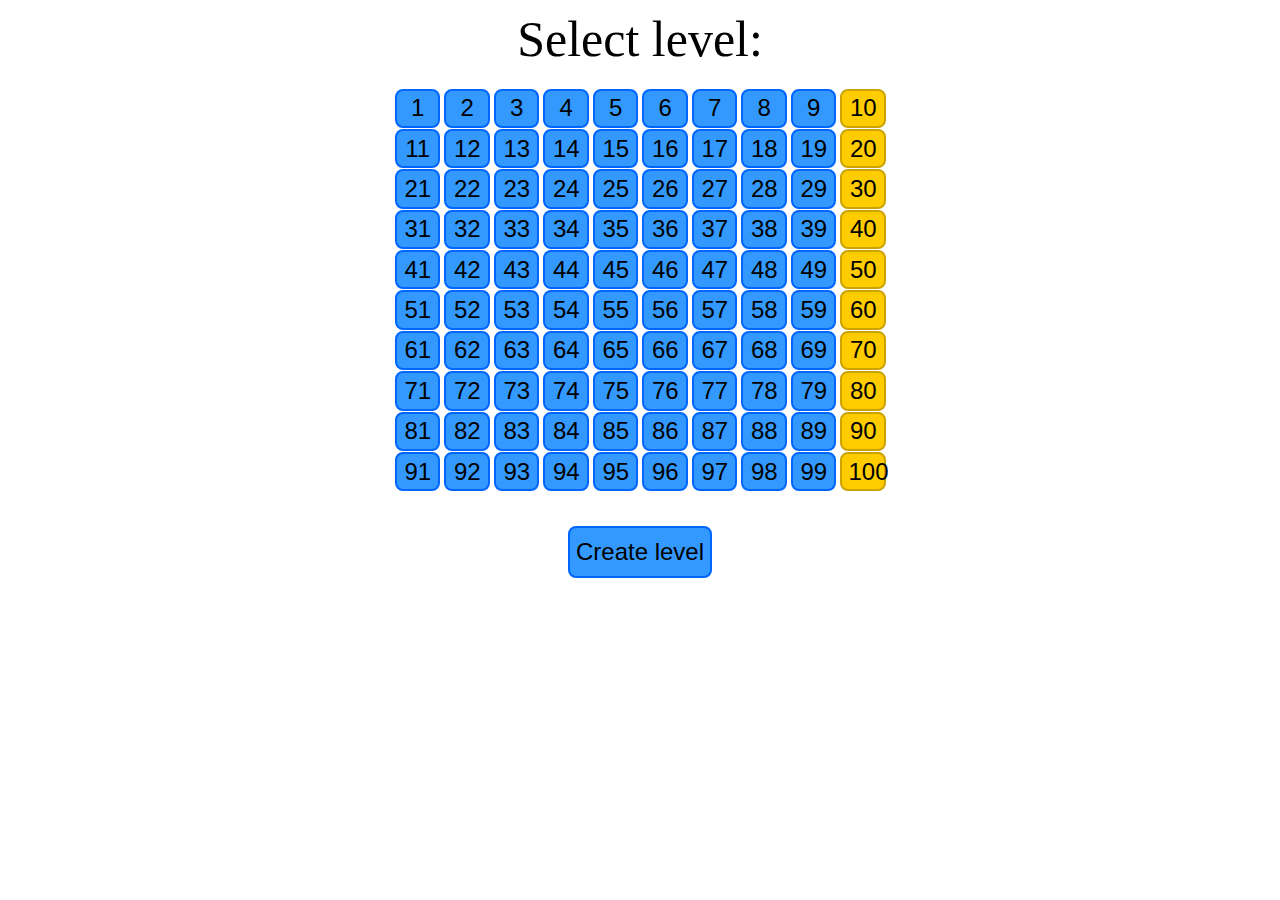
==== level_menu.html @ 1226a9e5 "Menu" ====
<html>
<body>
</body>
</html><!DOCTYPE html>
<html>
<head>
<link rel="stylesheet" type="text/css" href="level_menu.css">
</head>
<body>
<script src="test%20world/matter.js"></script>
<script src="test%20world/levels.js"></script>
<script src="level_menu.js"></script>
 
<div id="menu_div">
    <p id="text">Select level:</p>
    <div id="menu">
        <div class="row">
            <button class="button">1</button>
            <button class="button">2</button>
            <button class="button">3</button>
            <button class="button">4</button>
            <button class="button">5</button>
            <button class="button">6</button>
            <button class="button">7</button>
            <button class="button">8</button>
            <button class="button">9</button>
            <button class="boss_button">10</button>
        </div>
        <div class="row">
            <button class="button">11</button>
            <button class="button">12</button>
            <button class="button">13</button>
            <button class="button">14</button>
            <button class="button">15</button>
            <button class="button">16</button>
            <button class="button">17</button>
            <button class="button">18</button>
            <button class="button">19</button>
            <button class="boss_button">20</button>
        </div>
        <div class="row">
            <button class="button">21</button>
            <button class="button">22</button>
            <button class="button">23</button>
            <button class="button">24</button>
            <button class="button">25</button>
            <button class="button">26</button>
            <button class="button">27</button>
            <button class="button">28</button>
            <button class="button">29</button>
            <button class="boss_button">30</button>
        </div>
        <div class="row">
            <button class="button">31</button>
            <button class="button">32</button>
            <button class="button">33</button>
            <button class="button">34</button>
            <button class="button">35</button>
            <button class="button">36</button>
            <button class="button">37</button>
            <button class="button">38</button>
            <button class="button">39</button>
            <button class="boss_button">40</button>
        </div>
        <div class="row">
            <button class="button">41</button>
            <button class="button">42</button>
            <button class="button">43</button>
            <button class="button">44</button>
            <button class="button">45</button>
            <button class="button">46</button>
            <button class="button">47</button>
            <button class="button">48</button>
            <button class="button">49</button>
            <button class="boss_button">50</button>
        </div>
        <div class="row">
            <button class="button">51</button>
            <button class="button">52</button>
            <button class="button">53</button>
            <button class="button">54</button>
            <button class="button">55</button>
            <button class="button">56</button>
            <button class="button">57</button>
            <button class="button">58</button>
            <button class="button">59</button>
            <button class="boss_button">60</button>
        </div>
        <div class="row">
            <button class="button">61</button>
            <button class="button">62</button>
            <button class="button">63</button>
            <button class="button">64</button>
            <button class="button">65</button>
            <button class="button">66</button>
            <button class="button">67</button>
            <button class="button">68</button>
            <button class="button">69</button>
            <button class="boss_button">70</button>
        </div>
        <div class="row">
            <button class="button">71</button>
            <button class="button">72</button>
            <button class="button">73</button>
            <button class="button">74</button>
            <button class="button">75</button>
            <button class="button">76</button>
            <button class="button">77</button>
            <button class="button">78</button>
            <button class="button">79</button>
            <button class="boss_button">80</button>
        </div>
        <div class="row">
            <button class="button">81</button>
            <button class="button">82</button>
            <button class="button">83</button>
            <button class="button">84</button>
            <button class="button">85</button>
            <button class="button">86</button>
            <button class="button">87</button>
            <button class="button">88</button>
            <button class="button">89</button>
            <button class="boss_button">90</button>
        </div>
        <div class="row">
            <button class="button">91</button>
            <button class="button">92</button>
            <button class="button">93</button>
            <button class="button">94</button>
            <button class="button">95</button>
            <button class="button">96</button>
            <button class="button">97</button>
            <button class="button">98</button>
            <button class="button">99</button>
            <button class="boss_button">100</button>
        </div>
    </div>
    <button id="new_level_button">Create level</button>
</div>
    
<script>
    var isPaused = false;
    var lvlBtn = document.getElementById("LevelButton");
    var psBtn = document.getElementById("PauseButton");
    var ctrlBtn = document.getElementById("ControlsButton");
    var ctrls = document.getElementById("Controls");
    function TogglePause() {
        if (lvlBtn.style.display === "none") {
            lvlBtn.style.display = "inline";
            ctrlBtn.style.display = "inline";
            psBtn.textContent = "Resume";
            isPaused = true;
        } else {
            lvlBtn.style.display = "none";
            ctrlBtn.style.display = "none";
            psBtn.textContent = "Pause";
            isPaused = false;
        }
        if (ctrls.style.display === "inline") {
            ctrls.style.display = "none";
        }
    };
    function ToggleControls() {
        if (ctrls.style.display === "none") {
            ctrls.style.display = "inline";
        } else {
            ctrls.style.display = "none";
        }
    };
</script>
</body>
</html>
---- level_menu.css ----
#text{
    font-size: 50px;
    margin-top: 10px;
    margin-bottom: 20px;
}
#menu_div{
    width: 100%;
    height: 99%;
    text-align: center;
}
#menu{
    width: 40%;
    height: 50%;
    text-align: center;
    margin-left: 30%;
}
.row{
    width: 100%;
    display: block;
    padding: 0.1%;
}
.button{
    width: 9%;
    height: 9%;
    font-size: 24px;
    background-color: #3399ff;
    
    border: 2px solid #0066ff;
    border-radius: 8px;
}
.boss_button{
    width: 9%;
    height: 9%;
    font-size: 24px;
    background-color: #ffcc00;
    
    border: 2px solid #cca300;
    border-radius: 8px;
}
#new_level_button{
    width: 20%%;
    height: 6%;
    font-size: 24px;
    background-color: #3399ff;
    
    border: 2px solid #0066ff;
    border-radius: 8px;
}
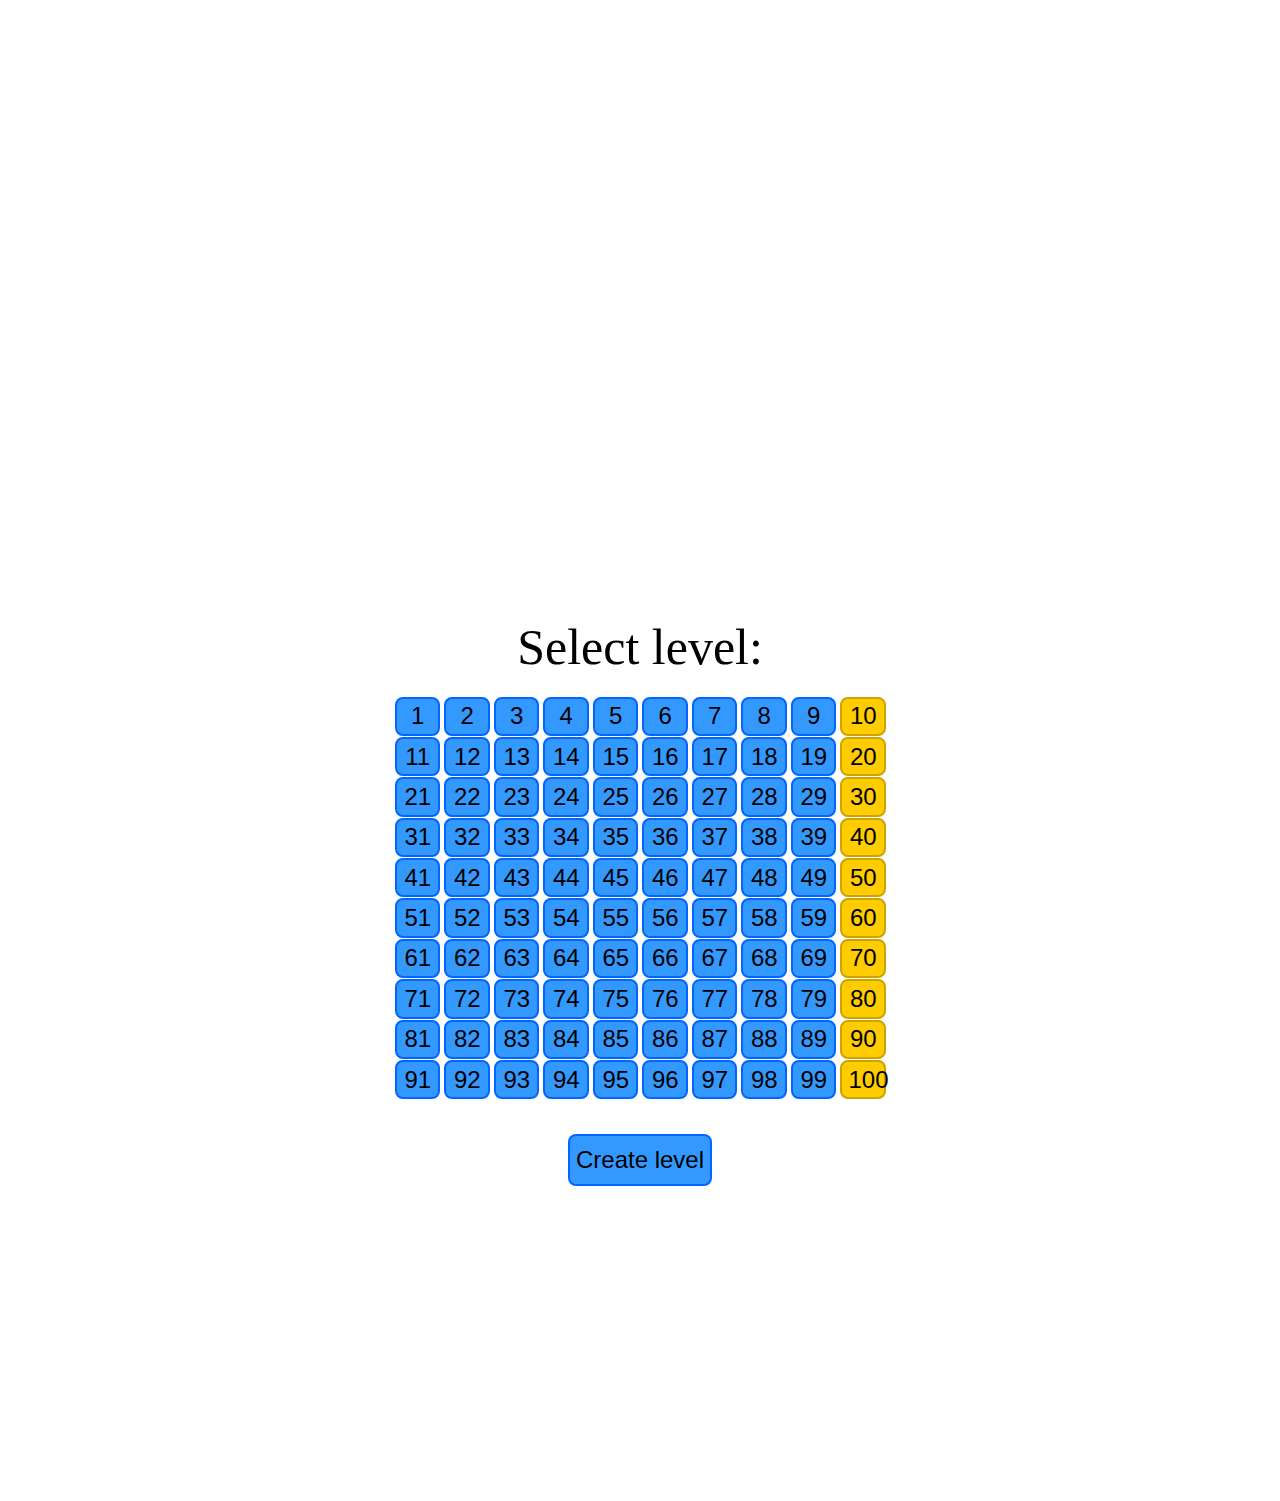
==== commit dbcf899b: "wersiq bez papki" ====
--- a/level_menu.html
+++ b/level_menu.html
@@ -7,8 +7,8 @@
 <link rel="stylesheet" type="text/css" href="level_menu.css">
 </head>
 <body>
-<script src="test%20world/matter.js"></script>
-<script src="test%20world/levels.js"></script>
+<script src="matter.js"></script>
+<script src="levels_game.js"></script>
 <script src="level_menu.js"></script>
  
 <div id="menu_div">
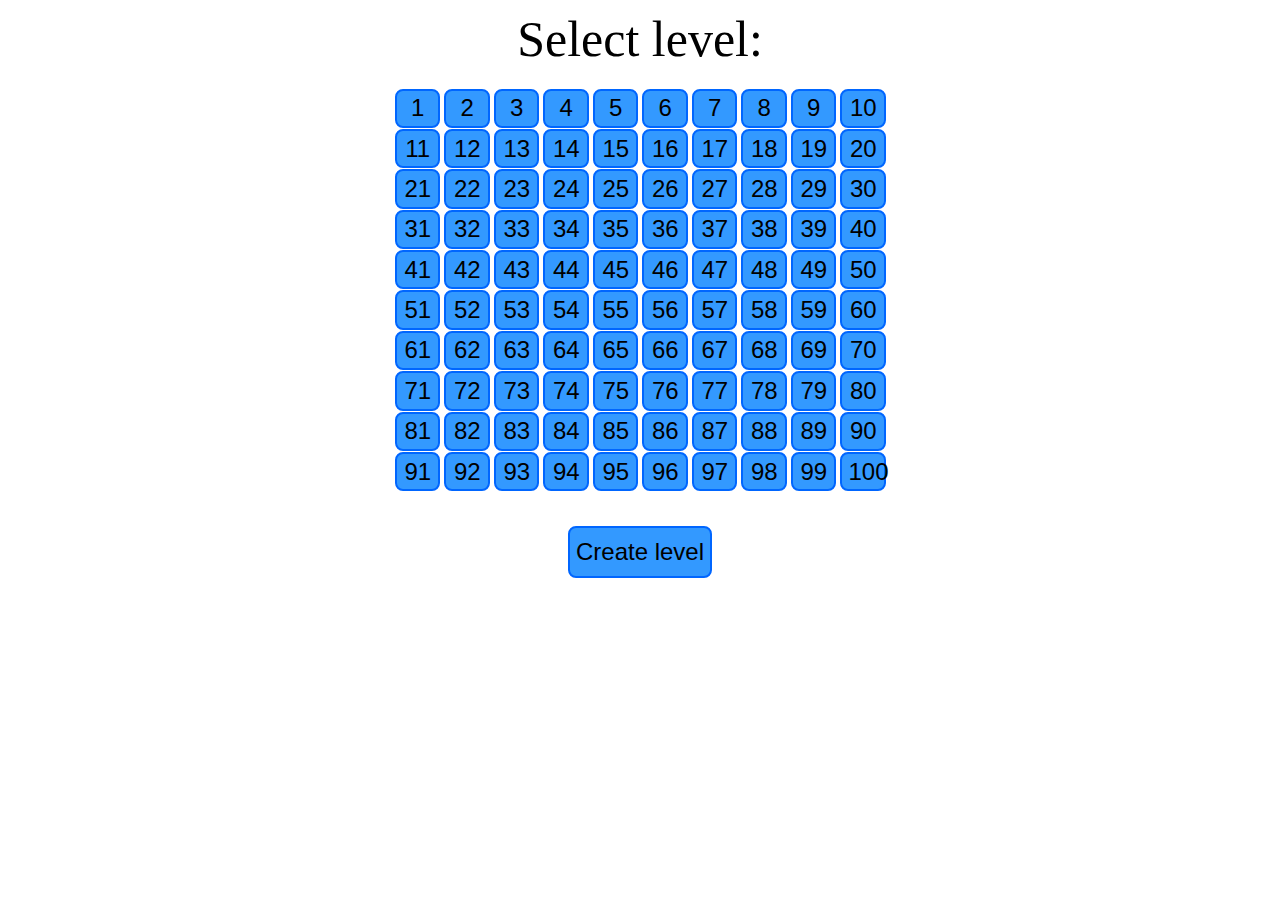
==== commit b221abf0: "menu" ====
--- a/level_menu.html
+++ b/level_menu.html
@@ -8,134 +8,136 @@
 </head>
 <body>
 <script src="matter.js"></script>
-<script src="levels_game.js"></script>
+<script src="game.js"></script>
 <script src="level_menu.js"></script>
+<script src="game.js"></script>
  
 <div id="menu_div">
     <p id="text">Select level:</p>
     <div id="menu">
         <div class="row">
-            <button class="button">1</button>
-            <button class="button">2</button>
-            <button class="button">3</button>
-            <button class="button">4</button>
-            <button class="button">5</button>
-            <button class="button">6</button>
-            <button class="button">7</button>
-            <button class="button">8</button>
-            <button class="button">9</button>
-            <button class="boss_button">10</button>
+            <button class="button" onclick="setLevel(this.innerHTML)">1</button>
+            <button class="button" onclick="setLevel(this.innerHTML)">2</button>
+            <button class="button" onclick="setLevel(this.innerHTML)">3</button>
+            <button class="button" onclick="setLevel(this.innerHTML)">4</button>
+            <button class="button" onclick="setLevel(this.innerHTML)">5</button>
+            <button class="button" onclick="setLevel(this.innerHTML)">6</button>
+            <button class="button" onclick="setLevel(this.innerHTML)">7</button>
+            <button class="button" onclick="setLevel(this.innerHTML)">8</button>
+            <button class="button" onclick="setLevel(this.innerHTML)">9</button>
+            <button class="button" onclick="setLevel(this.innerHTML)">10</button>
         </div>
         <div class="row">
-            <button class="button">11</button>
-            <button class="button">12</button>
-            <button class="button">13</button>
-            <button class="button">14</button>
-            <button class="button">15</button>
-            <button class="button">16</button>
-            <button class="button">17</button>
-            <button class="button">18</button>
-            <button class="button">19</button>
-            <button class="boss_button">20</button>
+            <button class="button" onclick="setLevel(this.innerHTML)">11</button>
+            <button class="button" onclick="setLevel(this.innerHTML)">12</button>
+            <button class="button" onclick="setLevel(this.innerHTML)">13</button>
+            <button class="button" onclick="setLevel(this.innerHTML)">14</button>
+            <button class="button" onclick="setLevel(this.innerHTML)">15</button>
+            <button class="button" onclick="setLevel(this.innerHTML)">16</button>
+            <button class="button" onclick="setLevel(this.innerHTML)">17</button>
+            <button class="button" onclick="setLevel(this.innerHTML)">18</button>
+            <button class="button" onclick="setLevel(this.innerHTML)">19</button>
+            <button class="button" onclick="setLevel(this.innerHTML)">20</button>
         </div>
         <div class="row">
-            <button class="button">21</button>
-            <button class="button">22</button>
-            <button class="button">23</button>
-            <button class="button">24</button>
-            <button class="button">25</button>
-            <button class="button">26</button>
-            <button class="button">27</button>
-            <button class="button">28</button>
-            <button class="button">29</button>
-            <button class="boss_button">30</button>
+            <button class="button" onclick="setLevel(this.innerHTML)">21</button>
+            <button class="button" onclick="setLevel(this.innerHTML)">22</button>
+            <button class="button" onclick="setLevel(this.innerHTML)">23</button>
+            <button class="button" onclick="setLevel(this.innerHTML)">24</button>
+            <button class="button" onclick="setLevel(this.innerHTML)">25</button>
+            <button class="button" onclick="setLevel(this.innerHTML)">26</button>
+            <button class="button" onclick="setLevel(this.innerHTML)">27</button>
+            <button class="button" onclick="setLevel(this.innerHTML)">28</button>
+            <button class="button" onclick="setLevel(this.innerHTML)">29</button>
+            <button class="button" onclick="setLevel(this.innerHTML)">30</button>
         </div>
         <div class="row">
-            <button class="button">31</button>
-            <button class="button">32</button>
-            <button class="button">33</button>
-            <button class="button">34</button>
-            <button class="button">35</button>
-            <button class="button">36</button>
-            <button class="button">37</button>
-            <button class="button">38</button>
-            <button class="button">39</button>
-            <button class="boss_button">40</button>
+            <button class="button" onclick="setLevel(this.innerHTML)">31</button>
+            <button class="button" onclick="setLevel(this.innerHTML)">32</button>
+            <button class="button" onclick="setLevel(this.innerHTML)">33</button>
+            <button class="button" onclick="setLevel(this.innerHTML)">34</button>
+            <button class="button" onclick="setLevel(this.innerHTML)">35</button>
+            <button class="button" onclick="setLevel(this.innerHTML)">36</button>
+            <button class="button" onclick="setLevel(this.innerHTML)">37</button>
+            <button class="button" onclick="setLevel(this.innerHTML)">38</button>
+            <button class="button" onclick="setLevel(this.innerHTML)">39</button>
+            <button class="button" onclick="setLevel(this.innerHTML)">40</button>
         </div>
         <div class="row">
-            <button class="button">41</button>
-            <button class="button">42</button>
-            <button class="button">43</button>
-            <button class="button">44</button>
-            <button class="button">45</button>
-            <button class="button">46</button>
-            <button class="button">47</button>
-            <button class="button">48</button>
-            <button class="button">49</button>
-            <button class="boss_button">50</button>
+            <button class="button" onclick="setLevel(this.innerHTML)">41</button>
+            <button class="button" onclick="setLevel(this.innerHTML)">42</button>
+            <button class="button" onclick="setLevel(this.innerHTML)">43</button>
+            <button class="button" onclick="setLevel(this.innerHTML)">44</button>
+            <button class="button" onclick="setLevel(this.innerHTML)">45</button>
+            <button class="button" onclick="setLevel(this.innerHTML)">46</button>
+            <button class="button" onclick="setLevel(this.innerHTML)">47</button>
+            <button class="button" onclick="setLevel(this.innerHTML)">48</button>
+            <button class="button" onclick="setLevel(this.innerHTML)">49</button>
+            <button class="button" onclick="setLevel(this.innerHTML)">50</button>
         </div>
         <div class="row">
-            <button class="button">51</button>
-            <button class="button">52</button>
-            <button class="button">53</button>
-            <button class="button">54</button>
-            <button class="button">55</button>
-            <button class="button">56</button>
-            <button class="button">57</button>
-            <button class="button">58</button>
-            <button class="button">59</button>
-            <button class="boss_button">60</button>
+            <button class="button" onclick="setLevel(this.innerHTML)">51</button>
+            <button class="button" onclick="setLevel(this.innerHTML)">52</button>
+            <button class="button" onclick="setLevel(this.innerHTML)">53</button>
+            <button class="button" onclick="setLevel(this.innerHTML)">54</button>
+            <button class="button" onclick="setLevel(this.innerHTML)">55</button>
+            <button class="button" onclick="setLevel(this.innerHTML)">56</button>
+            <button class="button" onclick="setLevel(this.innerHTML)">57</button>
+            <button class="button" onclick="setLevel(this.innerHTML)">58</button>
+            <button class="button" onclick="setLevel(this.innerHTML)">59</button>
+            <button class="button" onclick="setLevel(this.innerHTML)">60</button>
         </div>
         <div class="row">
-            <button class="button">61</button>
-            <button class="button">62</button>
-            <button class="button">63</button>
-            <button class="button">64</button>
-            <button class="button">65</button>
-            <button class="button">66</button>
-            <button class="button">67</button>
-            <button class="button">68</button>
-            <button class="button">69</button>
-            <button class="boss_button">70</button>
+            <button class="button" onclick="setLevel(this.innerHTML)">61</button>
+            <button class="button" onclick="setLevel(this.innerHTML)">62</button>
+            <button class="button" onclick="setLevel(this.innerHTML)">63</button>
+            <button class="button" onclick="setLevel(this.innerHTML)">64</button>
+            <button class="button" onclick="setLevel(this.innerHTML)">65</button>
+            <button class="button" onclick="setLevel(this.innerHTML)">66</button>
+            <button class="button" onclick="setLevel(this.innerHTML)">67</button>
+            <button class="button" onclick="setLevel(this.innerHTML)">68</button>
+            <button class="button" onclick="setLevel(this.innerHTML)">69</button>
+            <button class="button" onclick="setLevel(this.innerHTML)">70</button>
         </div>
         <div class="row">
-            <button class="button">71</button>
-            <button class="button">72</button>
-            <button class="button">73</button>
-            <button class="button">74</button>
-            <button class="button">75</button>
-            <button class="button">76</button>
-            <button class="button">77</button>
-            <button class="button">78</button>
-            <button class="button">79</button>
-            <button class="boss_button">80</button>
+            <button class="button" onclick="setLevel(this.innerHTML)">71</button>
+            <button class="button" onclick="setLevel(this.innerHTML)">72</button>
+            <button class="button" onclick="setLevel(this.innerHTML)">73</button>
+            <button class="button" onclick="setLevel(this.innerHTML)">74</button>
+            <button class="button" onclick="setLevel(this.innerHTML)">75</button>
+            <button class="button" onclick="setLevel(this.innerHTML)">76</button>
+            <button class="button" onclick="setLevel(this.innerHTML)">77</button>
+            <button class="button" onclick="setLevel(this.innerHTML)">78</button>
+            <button class="button" onclick="setLevel(this.innerHTML)">79</button>
+            <button class="button" onclick="setLevel(this.innerHTML)">80</button>
         </div>
         <div class="row">
-            <button class="button">81</button>
-            <button class="button">82</button>
-            <button class="button">83</button>
-            <button class="button">84</button>
-            <button class="button">85</button>
-            <button class="button">86</button>
-            <button class="button">87</button>
-            <button class="button">88</button>
-            <button class="button">89</button>
-            <button class="boss_button">90</button>
+            <button class="button" onclick="setLevel(this.innerHTML)">81</button>
+            <button class="button" onclick="setLevel(this.innerHTML)">82</button>
+            <button class="button" onclick="setLevel(this.innerHTML)">83</button>
+            <button class="button" onclick="setLevel(this.innerHTML)">84</button>
+            <button class="button" onclick="setLevel(this.innerHTML)">85</button>
+            <button class="button" onclick="setLevel(this.innerHTML)">86</button>
+            <button class="button" onclick="setLevel(this.innerHTML)">87</button>
+            <button class="button" onclick="setLevel(this.innerHTML)">88</button>
+            <button class="button" onclick="setLevel(this.innerHTML)">89</button>
+            <button class="button" onclick="setLevel(this.innerHTML)">90</button>
         </div>
         <div class="row">
-            <button class="button">91</button>
-            <button class="button">92</button>
-            <button class="button">93</button>
-            <button class="button">94</button>
-            <button class="button">95</button>
-            <button class="button">96</button>
-            <button class="button">97</button>
-            <button class="button">98</button>
-            <button class="button">99</button>
-            <button class="boss_button">100</button>
+            <button class="button" onclick="setLevel(this.innerHTML)">91</button>
+            <button class="button" onclick="setLevel(this.innerHTML)">92</button>
+            <button class="button" onclick="setLevel(this.innerHTML)">93</button>
+            <button class="button" onclick="setLevel(this.innerHTML)">94</button>
+            <button class="button" onclick="setLevel(this.innerHTML)">95</button>
+            <button class="button" onclick="setLevel(this.innerHTML)">96</button>
+            <button class="button" onclick="setLevel(this.innerHTML)">97</button>
+            <button class="button" onclick="setLevel(this.innerHTML)">98</button>
+            <button class="button" onclick="setLevel(this.innerHTML)">99</button>
+            <button class="button" onclick="setLevel(this.innerHTML)">100</button>
         </div>
     </div>
-    <button id="new_level_button">Create level</button>
+    <a href="start.html"><button id="new_level_button" onclick="asdf()">Create level</button></a>
+    
 </div>
     
 <script>
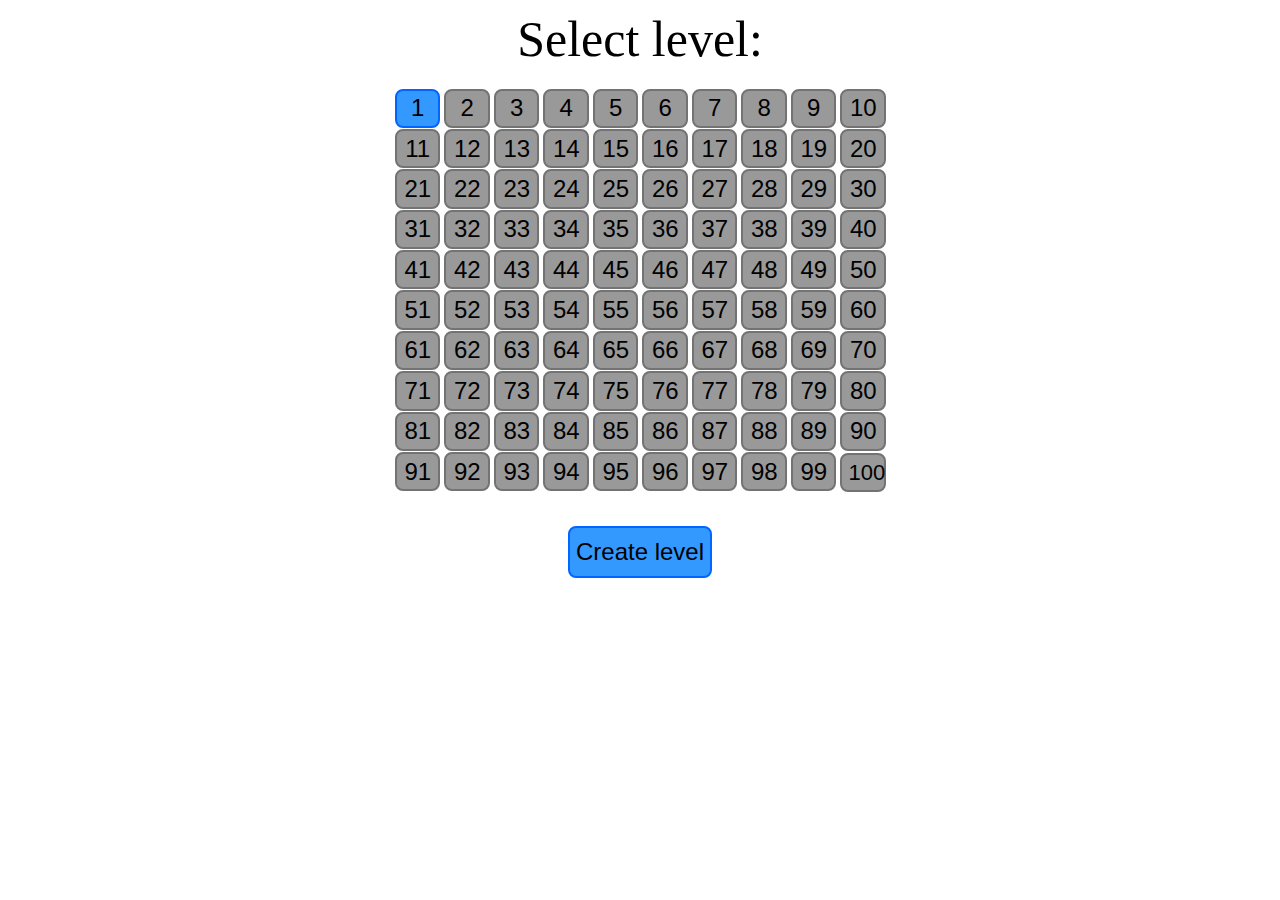
==== commit 86566580: "menu update" ====
--- a/level_menu.html
+++ b/level_menu.html
@@ -8,15 +8,13 @@
 </head>
 <body>
 <script src="matter.js"></script>
-<script src="game.js"></script>
 <script src="level_menu.js"></script>
-<script src="game.js"></script>
  
 <div id="menu_div">
     <p id="text">Select level:</p>
     <div id="menu">
         <div class="row">
-            <button class="button" onclick="setLevel(this.innerHTML)">1</button>
+            <a class="buttonLink" href="actual_game.html"><button class="button" onclick="setLevel(this.innerHTML)">1</button></a>
             <button class="button" onclick="setLevel(this.innerHTML)">2</button>
             <button class="button" onclick="setLevel(this.innerHTML)">3</button>
             <button class="button" onclick="setLevel(this.innerHTML)">4</button>
--- a/level_menu.css
+++ b/level_menu.css
@@ -28,15 +28,6 @@
     border: 2px solid #0066ff;
     border-radius: 8px;
 }
-.boss_button{
-    width: 9%;
-    height: 9%;
-    font-size: 24px;
-    background-color: #ffcc00;
-    
-    border: 2px solid #cca300;
-    border-radius: 8px;
-}
 #new_level_button{
     width: 20%%;
     height: 6%;
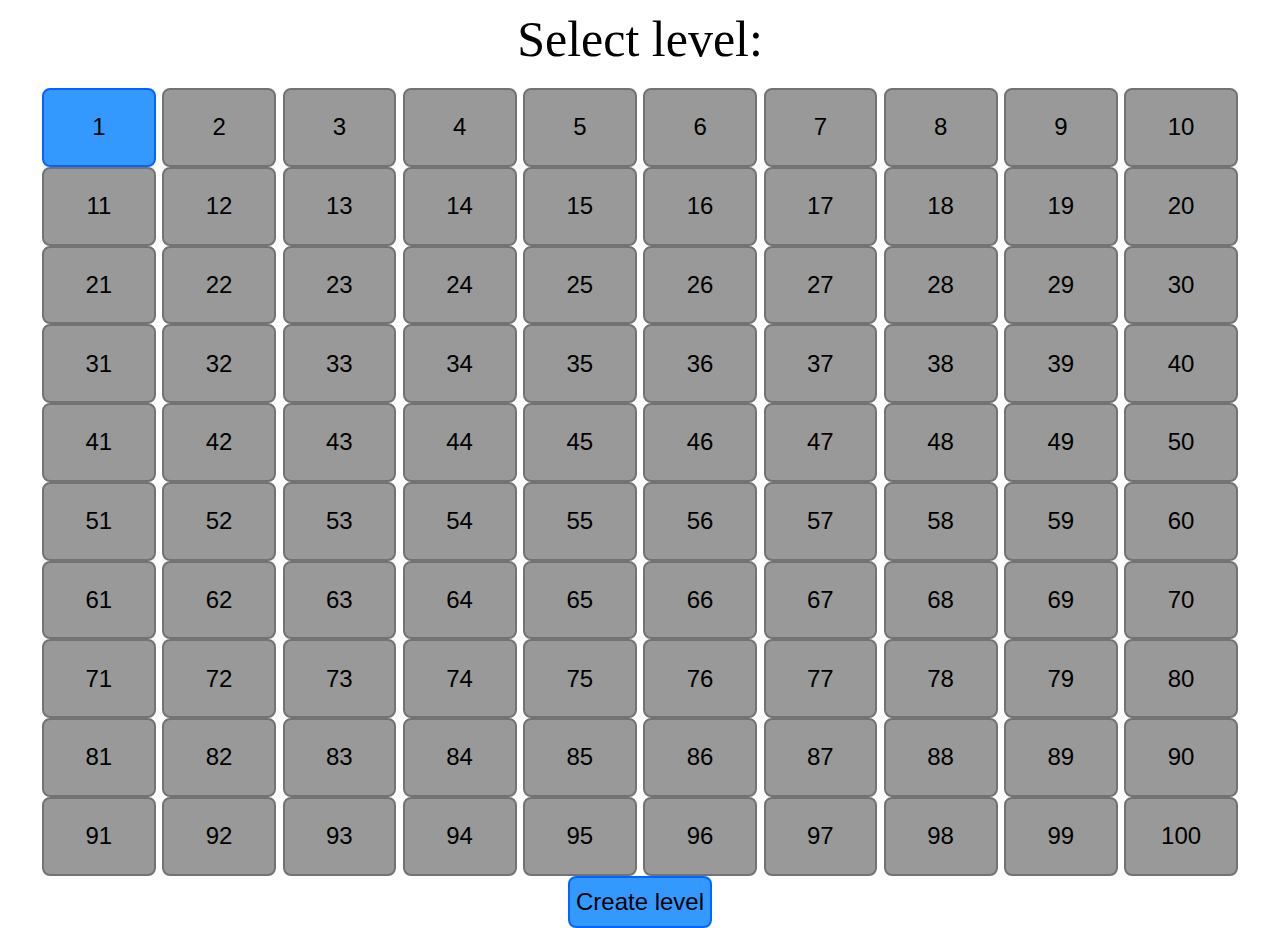
==== commit 4fc55a43: "finished menu" ====
--- a/level_menu.html
+++ b/level_menu.html
@@ -12,161 +12,15 @@
  
 <div id="menu_div">
     <p id="text">Select level:</p>
-    <div id="menu">
-        <div class="row">
-            <a class="buttonLink" href="actual_game.html"><button class="button" onclick="setLevel(this.innerHTML)">1</button></a>
-            <button class="button" onclick="setLevel(this.innerHTML)">2</button>
-            <button class="button" onclick="setLevel(this.innerHTML)">3</button>
-            <button class="button" onclick="setLevel(this.innerHTML)">4</button>
-            <button class="button" onclick="setLevel(this.innerHTML)">5</button>
-            <button class="button" onclick="setLevel(this.innerHTML)">6</button>
-            <button class="button" onclick="setLevel(this.innerHTML)">7</button>
-            <button class="button" onclick="setLevel(this.innerHTML)">8</button>
-            <button class="button" onclick="setLevel(this.innerHTML)">9</button>
-            <button class="button" onclick="setLevel(this.innerHTML)">10</button>
+    <div id="Menu">
+        <div class="pairOfButton">
+            <a class="buttonLink" href="actual_game.html" style="display: inline"><button class="button" onclick="setLevel(this.innerHTML)">1</button></a>
+            <button class="unactiveButton" style="display: none">1</button>
         </div>
-        <div class="row">
-            <button class="button" onclick="setLevel(this.innerHTML)">11</button>
-            <button class="button" onclick="setLevel(this.innerHTML)">12</button>
-            <button class="button" onclick="setLevel(this.innerHTML)">13</button>
-            <button class="button" onclick="setLevel(this.innerHTML)">14</button>
-            <button class="button" onclick="setLevel(this.innerHTML)">15</button>
-            <button class="button" onclick="setLevel(this.innerHTML)">16</button>
-            <button class="button" onclick="setLevel(this.innerHTML)">17</button>
-            <button class="button" onclick="setLevel(this.innerHTML)">18</button>
-            <button class="button" onclick="setLevel(this.innerHTML)">19</button>
-            <button class="button" onclick="setLevel(this.innerHTML)">20</button>
-        </div>
-        <div class="row">
-            <button class="button" onclick="setLevel(this.innerHTML)">21</button>
-            <button class="button" onclick="setLevel(this.innerHTML)">22</button>
-            <button class="button" onclick="setLevel(this.innerHTML)">23</button>
-            <button class="button" onclick="setLevel(this.innerHTML)">24</button>
-            <button class="button" onclick="setLevel(this.innerHTML)">25</button>
-            <button class="button" onclick="setLevel(this.innerHTML)">26</button>
-            <button class="button" onclick="setLevel(this.innerHTML)">27</button>
-            <button class="button" onclick="setLevel(this.innerHTML)">28</button>
-            <button class="button" onclick="setLevel(this.innerHTML)">29</button>
-            <button class="button" onclick="setLevel(this.innerHTML)">30</button>
-        </div>
-        <div class="row">
-            <button class="button" onclick="setLevel(this.innerHTML)">31</button>
-            <button class="button" onclick="setLevel(this.innerHTML)">32</button>
-            <button class="button" onclick="setLevel(this.innerHTML)">33</button>
-            <button class="button" onclick="setLevel(this.innerHTML)">34</button>
-            <button class="button" onclick="setLevel(this.innerHTML)">35</button>
-            <button class="button" onclick="setLevel(this.innerHTML)">36</button>
-            <button class="button" onclick="setLevel(this.innerHTML)">37</button>
-            <button class="button" onclick="setLevel(this.innerHTML)">38</button>
-            <button class="button" onclick="setLevel(this.innerHTML)">39</button>
-            <button class="button" onclick="setLevel(this.innerHTML)">40</button>
-        </div>
-        <div class="row">
-            <button class="button" onclick="setLevel(this.innerHTML)">41</button>
-            <button class="button" onclick="setLevel(this.innerHTML)">42</button>
-            <button class="button" onclick="setLevel(this.innerHTML)">43</button>
-            <button class="button" onclick="setLevel(this.innerHTML)">44</button>
-            <button class="button" onclick="setLevel(this.innerHTML)">45</button>
-            <button class="button" onclick="setLevel(this.innerHTML)">46</button>
-            <button class="button" onclick="setLevel(this.innerHTML)">47</button>
-            <button class="button" onclick="setLevel(this.innerHTML)">48</button>
-            <button class="button" onclick="setLevel(this.innerHTML)">49</button>
-            <button class="button" onclick="setLevel(this.innerHTML)">50</button>
-        </div>
-        <div class="row">
-            <button class="button" onclick="setLevel(this.innerHTML)">51</button>
-            <button class="button" onclick="setLevel(this.innerHTML)">52</button>
-            <button class="button" onclick="setLevel(this.innerHTML)">53</button>
-            <button class="button" onclick="setLevel(this.innerHTML)">54</button>
-            <button class="button" onclick="setLevel(this.innerHTML)">55</button>
-            <button class="button" onclick="setLevel(this.innerHTML)">56</button>
-            <button class="button" onclick="setLevel(this.innerHTML)">57</button>
-            <button class="button" onclick="setLevel(this.innerHTML)">58</button>
-            <button class="button" onclick="setLevel(this.innerHTML)">59</button>
-            <button class="button" onclick="setLevel(this.innerHTML)">60</button>
-        </div>
-        <div class="row">
-            <button class="button" onclick="setLevel(this.innerHTML)">61</button>
-            <button class="button" onclick="setLevel(this.innerHTML)">62</button>
-            <button class="button" onclick="setLevel(this.innerHTML)">63</button>
-            <button class="button" onclick="setLevel(this.innerHTML)">64</button>
-            <button class="button" onclick="setLevel(this.innerHTML)">65</button>
-            <button class="button" onclick="setLevel(this.innerHTML)">66</button>
-            <button class="button" onclick="setLevel(this.innerHTML)">67</button>
-            <button class="button" onclick="setLevel(this.innerHTML)">68</button>
-            <button class="button" onclick="setLevel(this.innerHTML)">69</button>
-            <button class="button" onclick="setLevel(this.innerHTML)">70</button>
-        </div>
-        <div class="row">
-            <button class="button" onclick="setLevel(this.innerHTML)">71</button>
-            <button class="button" onclick="setLevel(this.innerHTML)">72</button>
-            <button class="button" onclick="setLevel(this.innerHTML)">73</button>
-            <button class="button" onclick="setLevel(this.innerHTML)">74</button>
-            <button class="button" onclick="setLevel(this.innerHTML)">75</button>
-            <button class="button" onclick="setLevel(this.innerHTML)">76</button>
-            <button class="button" onclick="setLevel(this.innerHTML)">77</button>
-            <button class="button" onclick="setLevel(this.innerHTML)">78</button>
-            <button class="button" onclick="setLevel(this.innerHTML)">79</button>
-            <button class="button" onclick="setLevel(this.innerHTML)">80</button>
-        </div>
-        <div class="row">
-            <button class="button" onclick="setLevel(this.innerHTML)">81</button>
-            <button class="button" onclick="setLevel(this.innerHTML)">82</button>
-            <button class="button" onclick="setLevel(this.innerHTML)">83</button>
-            <button class="button" onclick="setLevel(this.innerHTML)">84</button>
-            <button class="button" onclick="setLevel(this.innerHTML)">85</button>
-            <button class="button" onclick="setLevel(this.innerHTML)">86</button>
-            <button class="button" onclick="setLevel(this.innerHTML)">87</button>
-            <button class="button" onclick="setLevel(this.innerHTML)">88</button>
-            <button class="button" onclick="setLevel(this.innerHTML)">89</button>
-            <button class="button" onclick="setLevel(this.innerHTML)">90</button>
-        </div>
-        <div class="row">
-            <button class="button" onclick="setLevel(this.innerHTML)">91</button>
-            <button class="button" onclick="setLevel(this.innerHTML)">92</button>
-            <button class="button" onclick="setLevel(this.innerHTML)">93</button>
-            <button class="button" onclick="setLevel(this.innerHTML)">94</button>
-            <button class="button" onclick="setLevel(this.innerHTML)">95</button>
-            <button class="button" onclick="setLevel(this.innerHTML)">96</button>
-            <button class="button" onclick="setLevel(this.innerHTML)">97</button>
-            <button class="button" onclick="setLevel(this.innerHTML)">98</button>
-            <button class="button" onclick="setLevel(this.innerHTML)">99</button>
-            <button class="button" onclick="setLevel(this.innerHTML)">100</button>
-        </div>
+        
     </div>
     <a href="start.html"><button id="new_level_button" onclick="asdf()">Create level</button></a>
     
 </div>
-    
-<script>
-    var isPaused = false;
-    var lvlBtn = document.getElementById("LevelButton");
-    var psBtn = document.getElementById("PauseButton");
-    var ctrlBtn = document.getElementById("ControlsButton");
-    var ctrls = document.getElementById("Controls");
-    function TogglePause() {
-        if (lvlBtn.style.display === "none") {
-            lvlBtn.style.display = "inline";
-            ctrlBtn.style.display = "inline";
-            psBtn.textContent = "Resume";
-            isPaused = true;
-        } else {
-            lvlBtn.style.display = "none";
-            ctrlBtn.style.display = "none";
-            psBtn.textContent = "Pause";
-            isPaused = false;
-        }
-        if (ctrls.style.display === "inline") {
-            ctrls.style.display = "none";
-        }
-    };
-    function ToggleControls() {
-        if (ctrls.style.display === "none") {
-            ctrls.style.display = "inline";
-        } else {
-            ctrls.style.display = "none";
-        }
-    };
-</script>
 </body>
 </html>--- a/level_menu.css
+++ b/level_menu.css
@@ -8,25 +8,37 @@
     height: 99%;
     text-align: center;
 }
-#menu{
+#Menu{
     width: 40%;
     height: 50%;
     text-align: center;
-    margin-left: 30%;
-}
-.row{
-    width: 100%;
-    display: block;
-    padding: 0.1%;
+    /*margin-left: 30%;*/
+    display: inline;
 }
 .button{
     width: 9%;
     height: 9%;
     font-size: 24px;
     background-color: #3399ff;
+    padding: 0.1%;
     
     border: 2px solid #0066ff;
     border-radius: 8px;
+}
+.unactiveButton{
+    width: 9%;
+    height: 9%;
+    font-size: 24px;
+    background-color: #999999;
+    
+    border: 2px solid #737373;
+    border-radius: 8px;
+}
+.pairOfButton{
+    width: 9%;
+    height: 9%;
+    padding: 0.1%;
+    display: inline;
 }
 #new_level_button{
     width: 20%%;
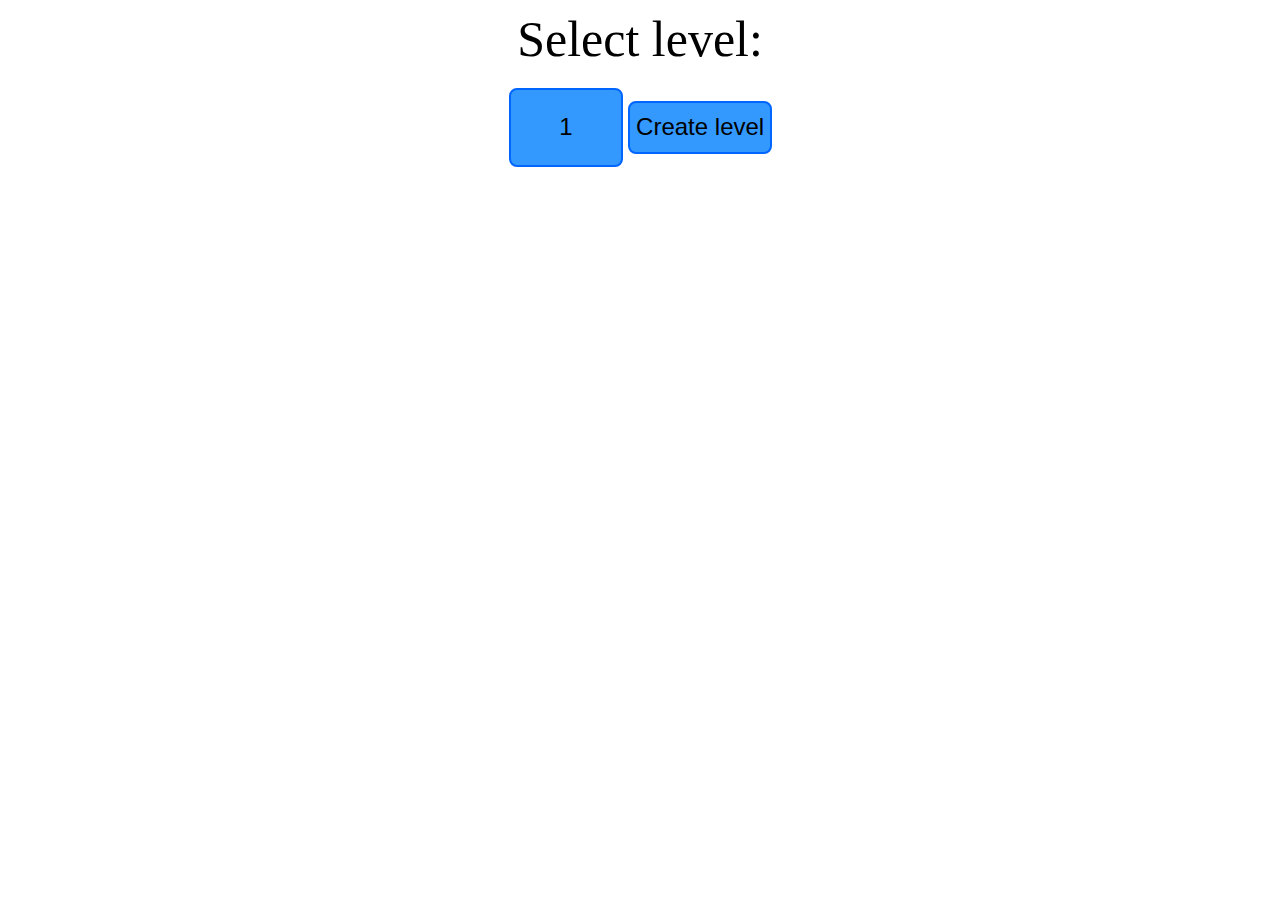
==== commit 65a45800: "info into class" ====
--- a/level_menu.html
+++ b/level_menu.html
@@ -14,7 +14,7 @@
     <p id="text">Select level:</p>
     <div id="Menu">
         <div class="pairOfButton">
-            <a class="buttonLink" href="actual_game.html" style="display: inline"><button class="button" onclick="setLevel(this.innerHTML)">1</button></a>
+            <a class="buttonLink" href="game.html" style="display: inline"><button class="button" onclick="setLevel(this.innerHTML)">1</button></a>
             <button class="unactiveButton" style="display: none">1</button>
         </div>
         
